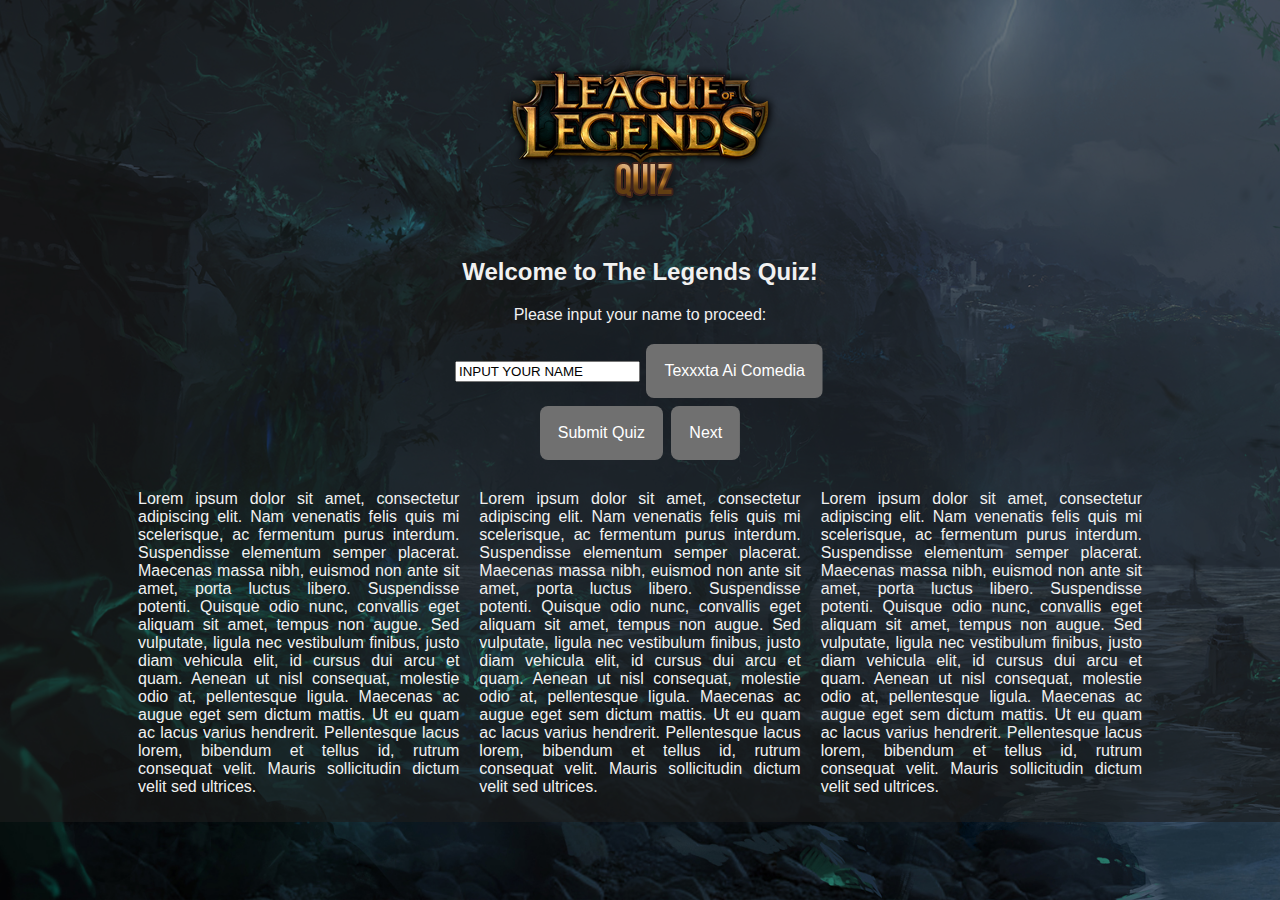
==== index.htm @ 51dd7d61 "Missing Right Answers Counter and Submit Button" ====
<!DOCTYPE html>
<html>
<head>
    <meta charset="utf-8" />
    <meta http-equiv="X-UA-Compatible" content="IE=edge">
    <title>League Of Legends Quiz</title>
    <meta name="viewport" content="width=device-width, initial-scale=1">
    <link rel="stylesheet" type="text/css" media="screen" href="css/style.css" />
    <script src="js/script.js"></script>
</head>
<body>
   <div class="layer">
        <div class="content">
            <!--Heading for testing text changes-->
            <img id="questionImg" src="img/basic.png" alt="Question Image">
            <h2 id="firstHeader">Welcome to The Legends Quiz!</h2>
            <h3 id="secondHeader"></h3>

            <p id="nameInputText">Please input your name to proceed:</p>
            <input name="nameInput" id="nameInput" type="text" value="INPUT YOUR NAME">

            <form name="answers" id="answers">
                <input type="radio" name="gender" value="male"><label id="optionA">UNO</label>
                <input type="radio" name="gender" value="female"><label id="optionB">DOS</label>
                <input type="radio" name="gender" value="other"><label id="optionC">TRES</label>
                <input type="radio" name="gender" value="other"><label id="optionD">CUATRO</label>
              </form>
              

            <!-- <select name="answers">
                    <option id="optionA" value="volvo">Volvo</option>
                    <option id="optionB" value="saab">Saab</option>
                    <option id="optionC" value="fiat">Fiat</option>
                    <option id="optionD" value="audi">Audi</option>
                  </select>    -->
            <button class="button" onclick="testingTexting()"><span>Texxxta Ai Comedia</span></button>
        
        <!--Thats where the quiz content will be-->
            <div id="quiz">

            </div>
        <!--Buttons for Submit or Skip question--> 
            <button class="button" id="submit" onclick="testingTexting()"><span>Submit Quiz</span></button>
            <button class="button" id="nextQuestion" onclick="nextQuestion()" ><span>Next</span></button>
        <!--Div to output the result of the quiz-->     
            <div id="results">

            </div>
        <!-- A simple flexbox with container and it's items (Good Content in here in the future, hope to use as options for answers in the Yasuo Question) -->     
            <div class="container">
                <div class="item">
                    <p>Lorem ipsum dolor sit amet, consectetur adipiscing elit. Nam venenatis felis quis mi scelerisque, ac
                        fermentum purus interdum. Suspendisse elementum semper placerat. Maecenas massa nibh, euismod non ante
                        sit amet, porta luctus libero. Suspendisse potenti. Quisque odio nunc, convallis eget aliquam sit amet,
                        tempus non augue. Sed vulputate, ligula nec vestibulum finibus, justo diam vehicula elit, id cursus dui
                            arcu et quam. Aenean ut nisl consequat, molestie odio at, pellentesque ligula. Maecenas ac augue eget sem 
                            dictum mattis. Ut eu quam ac lacus varius hendrerit. Pellentesque lacus lorem, bibendum et tellus id, rutrum 
                            consequat velit. Mauris sollicitudin dictum velit sed ultrices. </p>
                </div>
                <div class="item">
                    <p>Lorem ipsum dolor sit amet, consectetur adipiscing elit. Nam venenatis felis quis mi scelerisque, ac
                            fermentum purus interdum. Suspendisse elementum semper placerat. Maecenas massa nibh, euismod non ante
                                sit amet, porta luctus libero. Suspendisse potenti. Quisque odio nunc, convallis eget aliquam sit amet,
                                tempus non augue. Sed vulputate, ligula nec vestibulum finibus, justo diam vehicula elit, id cursus dui
                                arcu et quam. Aenean ut nisl consequat, molestie odio at, pellentesque ligula. Maecenas ac augue eget sem 
                                dictum mattis. Ut eu quam ac lacus varius hendrerit. Pellentesque lacus lorem, bibendum et tellus id, rutrum 
                                consequat velit. Mauris sollicitudin dictum velit sed ultrices. </p>
                </div>
                <div class="item">
                    <p>Lorem ipsum dolor sit amet, consectetur adipiscing elit. Nam venenatis felis quis mi scelerisque, ac
                            fermentum purus interdum. Suspendisse elementum semper placerat. Maecenas massa nibh, euismod non ante
                                sit amet, porta luctus libero. Suspendisse potenti. Quisque odio nunc, convallis eget aliquam sit amet,
                                tempus non augue. Sed vulputate, ligula nec vestibulum finibus, justo diam vehicula elit, id cursus dui
                                arcu et quam. Aenean ut nisl consequat, molestie odio at, pellentesque ligula. Maecenas ac augue eget sem 
                                dictum mattis. Ut eu quam ac lacus varius hendrerit. Pellentesque lacus lorem, bibendum et tellus id, rutrum 
                                consequat velit. Mauris sollicitudin dictum velit sed ultrices. </p>
                </div>
            </div>
        </div> 
    </div>   
</body>
</html>
---- css/style.css ----
html, body {
    color: #f1f1f1;
    text-align: justify;
    background-image: url("../img/bg.jpg");
    background-repeat: no-repeat;
    background-size: cover;
    background-attachment: fixed;
    font-family: Arial;
    
}

.layer {
    background-color: rgba(29, 29, 29, 0.6);
    position: absolute;
    top: 0;
    left: 0;
 
}

.content{
    display: block;
    width: 80%;
    height: 90%;
    margin: 0 auto;
    text-align: center;
    
}

#nameInput{
    display: inline;
}

#answers{
    display: none;
}

#questionImg{
    padding: 10px;
}

select {
    display: inline-block;
    padding: 10px;
    margin: 0;
    background: #2d2d2d;
    color:white;
    border-radius: 8px;
}

.container{
    display: flex;
    flex-direction: row;
    flex-wrap: nowrap;
    justify-content: center;
}

.item{
    order: 0;
    flex-grow: 1;
    flex-shrink: 1;
    margin: 10px;
    text-align: justify;
}

.button {
    border: none;
    color: white;
    padding: 18px;
    text-align: center;
    text-decoration: none;
    display: inline-block;
    font-size: 16px;
    margin: 4px 2px;
    border-radius: 8px;
    background: linear-gradient(to right, #4CAF50 50%, #707070 50%);
    background-size: 200% 100%;
    background-position: right bottom;
    transition: all .5s ease-out;
}

.button span {
    cursor: pointer;
    display: inline-block;
    position: relative;
    transition: 0.5s;
  }
  
.button span:after {
    content: '\00bb';
    position: absolute;
    opacity: 0;
    top: 0;
    right: -20px;
    transition: 0.5s;
}

.button:hover span {
    padding-right: 25px;
}

.button:hover{
    background-position: left bottom;
    color: #f1f1f1;
}

.button:hover span:after {
    opacity: 1;
    right: 0;
}

@media only screen and (max-width: 640px) {
    .container{
        display: flex;
        flex-direction: row;
        flex-wrap: wrap;
        justify-content: center;
    }

}
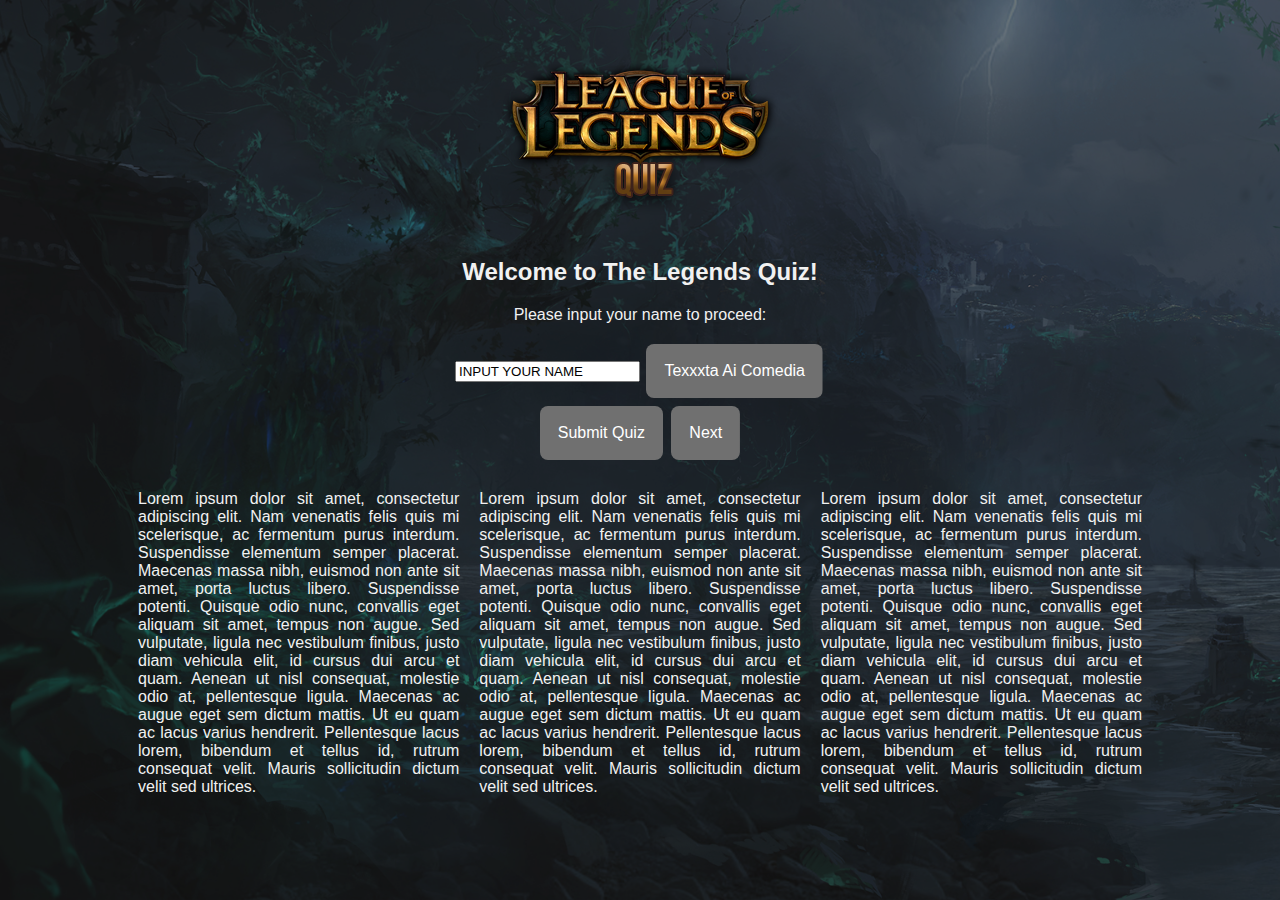
==== commit 942057d7: "questions not defined solved" ====
--- a/index.htm
+++ b/index.htm
@@ -9,7 +9,7 @@
     <script src="js/script.js"></script>
 </head>
 <body>
-   <div class="layer">
+   <div class="layer"> 
         <div class="content">
             <!--Heading for testing text changes-->
             <img id="questionImg" src="img/basic.png" alt="Question Image">
@@ -20,10 +20,10 @@
             <input name="nameInput" id="nameInput" type="text" value="INPUT YOUR NAME">
 
             <form name="answers" id="answers">
-                <input type="radio" name="gender" value="male"><label id="optionA">UNO</label>
-                <input type="radio" name="gender" value="female"><label id="optionB">DOS</label>
-                <input type="radio" name="gender" value="other"><label id="optionC">TRES</label>
-                <input type="radio" name="gender" value="other"><label id="optionD">CUATRO</label>
+                <input type="radio" name="gender" value="male"><label id="optionA"></label>
+                <input type="radio" name="gender" value="female"><label id="optionB"></label>
+                <input type="radio" name="gender" value="other"><label id="optionC"></label>
+                <input type="radio" name="gender" value="other"><label id="optionD"></label>
               </form>
               
 
--- a/css/style.css
+++ b/css/style.css
@@ -14,6 +14,7 @@
     position: absolute;
     top: 0;
     left: 0;
+    height: 100%;
  
 }
 
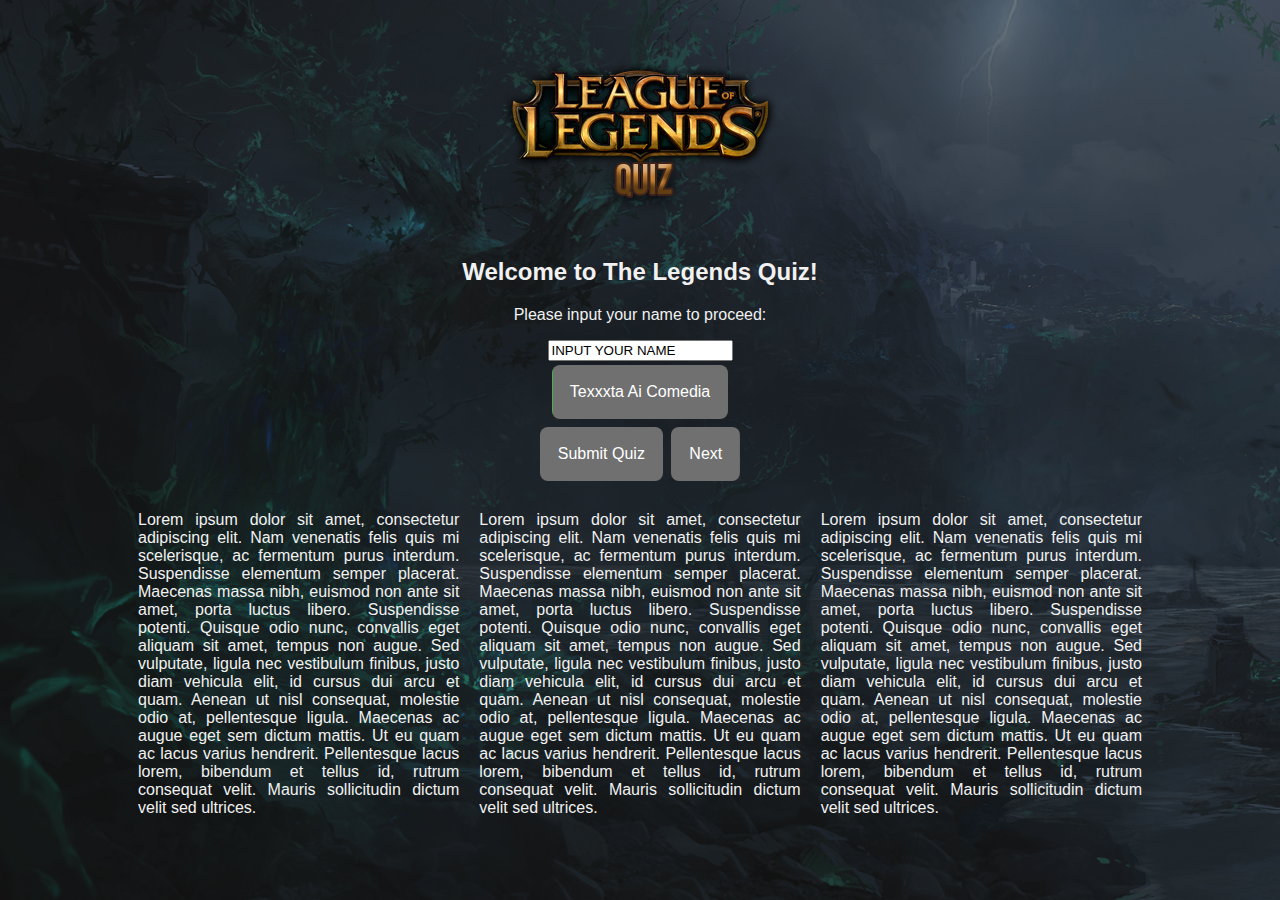
==== commit 9ccac337: "Count right answers to be done" ====
--- a/index.htm
+++ b/index.htm
@@ -13,26 +13,30 @@
         <div class="content">
             <!--Heading for testing text changes-->
             <img id="questionImg" src="img/basic.png" alt="Question Image">
+            <h3 id="secondHeader"></h3>
             <h2 id="firstHeader">Welcome to The Legends Quiz!</h2>
-            <h3 id="secondHeader"></h3>
+            
 
             <p id="nameInputText">Please input your name to proceed:</p>
             <input name="nameInput" id="nameInput" type="text" value="INPUT YOUR NAME">
 
-            <form name="answers" id="answers">
-                <input type="radio" name="gender" value="male"><label id="optionA"></label>
-                <input type="radio" name="gender" value="female"><label id="optionB"></label>
-                <input type="radio" name="gender" value="other"><label id="optionC"></label>
-                <input type="radio" name="gender" value="other"><label id="optionD"></label>
-              </form>
-              
+            <!--Answers in a dropdown list-->
+            <select name="answers" id="answers">
+                <option value="" id="default">PLEASE SELECT AN OPTION</option>
+                <option value="" id="optionA"></option>
+                <option value="" id="optionB"></option>
+                <option value="" id="optionC"></option>
+                <option value="" id="optionD"></option>
+            </select>
 
-            <!-- <select name="answers">
-                    <option id="optionA" value="volvo">Volvo</option>
-                    <option id="optionB" value="saab">Saab</option>
-                    <option id="optionC" value="fiat">Fiat</option>
-                    <option id="optionD" value="audi">Audi</option>
-                  </select>    -->
+            <!--Answers for yasuo question-->
+            <div id="yasuoSkills">
+                <img src="/img/yasuoQ.png" alt="yasuoQ" id="yasuo" onclick="yasuoQuestionQ()">
+                <img src="/img/yasuoW.png" alt="yasuoW" id="yasuo" onclick="yasuoQuestionW()">
+                <img src="/img/yasuoE.png" alt="yasuoE" id="yasuo" onclick="yasuoQuestionE()">
+                <img src="/img/yasuoR.png" alt="yasuoR" id="yasuo" onclick="yasuoQuestionR()">
+            </div><br>
+
             <button class="button" onclick="testingTexting()"><span>Texxxta Ai Comedia</span></button>
         
         <!--Thats where the quiz content will be-->
@@ -40,7 +44,7 @@
 
             </div>
         <!--Buttons for Submit or Skip question--> 
-            <button class="button" id="submit" onclick="testingTexting()"><span>Submit Quiz</span></button>
+            <button class="button" id="submit" onclick="testingTexting(); setAnswer()"><span>Submit Quiz</span></button>
             <button class="button" id="nextQuestion" onclick="nextQuestion()" ><span>Next</span></button>
         <!--Div to output the result of the quiz-->     
             <div id="results">
--- a/css/style.css
+++ b/css/style.css
@@ -42,11 +42,29 @@
 select {
     display: inline-block;
     padding: 10px;
-    margin: 0;
-    background: #2d2d2d;
-    color:white;
-    border-radius: 8px;
+    margin: 0 auto;
+    background: #f1f1f1;
+    color: #2d2d2d;
+    border-radius: 4px;
+    width: 200px;
+    text-align: center;
+    font-weight: bold;
+    
 }
+
+#yasuoSkills{
+    display: none;
+    
+}
+
+#yasuo{
+    opacity: 1;
+}
+
+#yasuo:hover{
+    opacity: 0.3;
+}
+
 
 .container{
     display: flex;
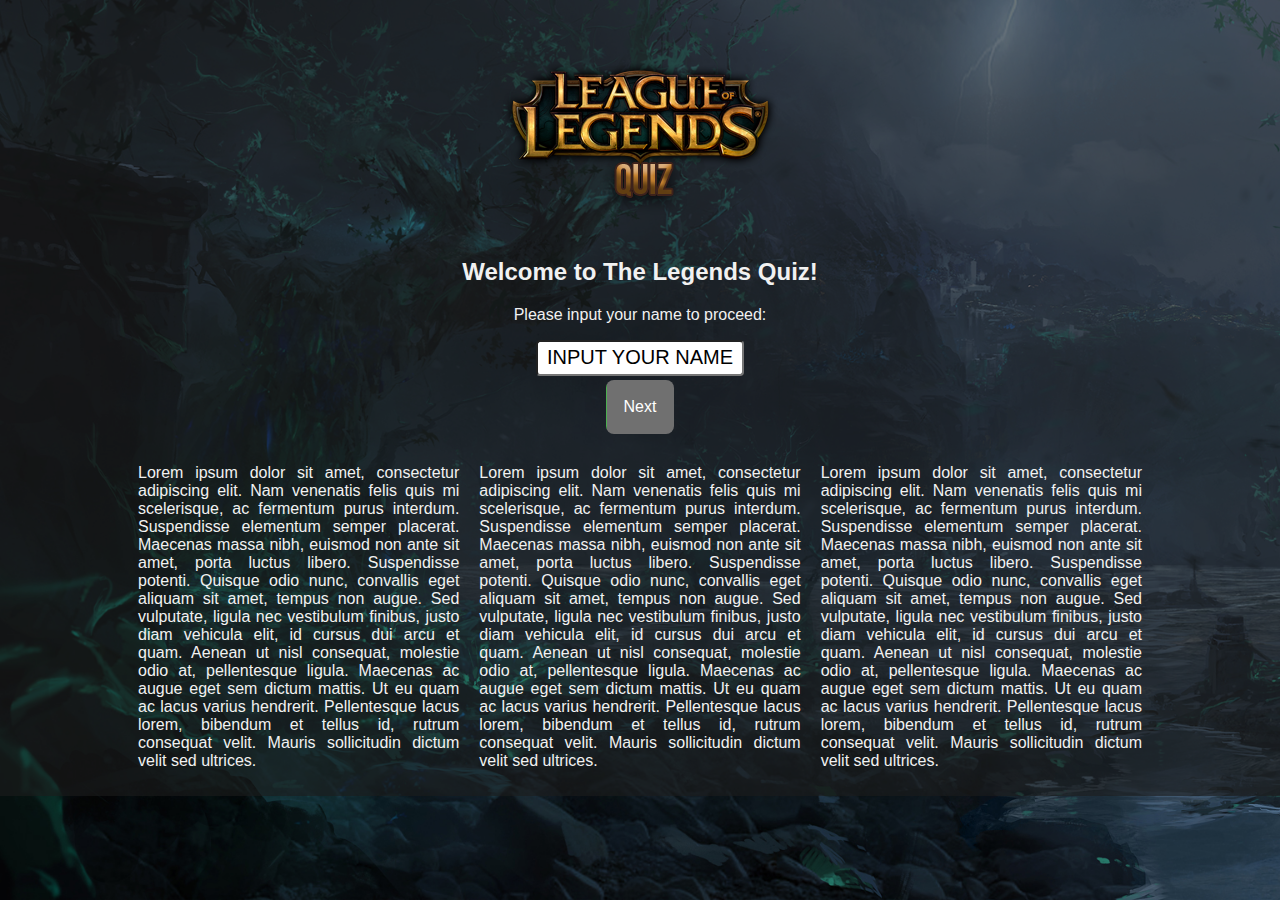
==== commit 3a63a927: "Updates on the answers and comparisson between them" ====
--- a/index.htm
+++ b/index.htm
@@ -21,12 +21,12 @@
             <input name="nameInput" id="nameInput" type="text" value="INPUT YOUR NAME">
 
             <!--Answers in a dropdown list-->
-            <select name="answers" id="answers">
-                <option value="" id="default">PLEASE SELECT AN OPTION</option>
-                <option value="" id="optionA"></option>
-                <option value="" id="optionB"></option>
-                <option value="" id="optionC"></option>
-                <option value="" id="optionD"></option>
+            <select name="answers" id="answers" value="">
+                <option value="noAnswer" id="default">PLEASE SELECT AN OPTION</option>
+                <option value="noAnswer" id="optionA"></option>
+                <option value="noAnswer" id="optionB"></option>
+                <option value="noAnswer" id="optionC"></option>
+                <option value="noAnswer" id="optionD"></option>
             </select>
 
             <!--Answers for yasuo question-->
@@ -37,15 +37,17 @@
                 <img src="/img/yasuoR.png" alt="yasuoR" id="yasuo" onclick="yasuoQuestionR()">
             </div><br>
 
-            <button class="button" onclick="testingTexting()"><span>Texxxta Ai Comedia</span></button>
-        
+            <div id="nextButton">
+            <button class="button next" onclick="testingTexting()"><span>Next</span></button>
+            </div>
         <!--Thats where the quiz content will be-->
             <div id="quiz">
 
             </div>
         <!--Buttons for Submit or Skip question--> 
-            <button class="button" id="submit" onclick="testingTexting(); setAnswer()"><span>Submit Quiz</span></button>
-            <button class="button" id="nextQuestion" onclick="nextQuestion()" ><span>Next</span></button>
+        <div id="submitButton">
+            <button class="button" onclick="genResults()"><span>Submit Quiz</span></button>
+        </div>
         <!--Div to output the result of the quiz-->     
             <div id="results">
 
--- a/css/style.css
+++ b/css/style.css
@@ -14,7 +14,6 @@
     position: absolute;
     top: 0;
     left: 0;
-    height: 100%;
  
 }
 
@@ -29,6 +28,11 @@
 
 #nameInput{
     display: inline;
+    border-radius: 4px;
+    width: 200px;
+    height: 30px;
+    font-size: 20px;
+    text-align: center;
 }
 
 #answers{
@@ -97,6 +101,16 @@
     transition: all .5s ease-out;
 }
 
+
+
+#nextButton {
+    display: inline;
+}
+
+#submitButton {
+    display: none;
+}
+
 .button span {
     cursor: pointer;
     display: inline-block;
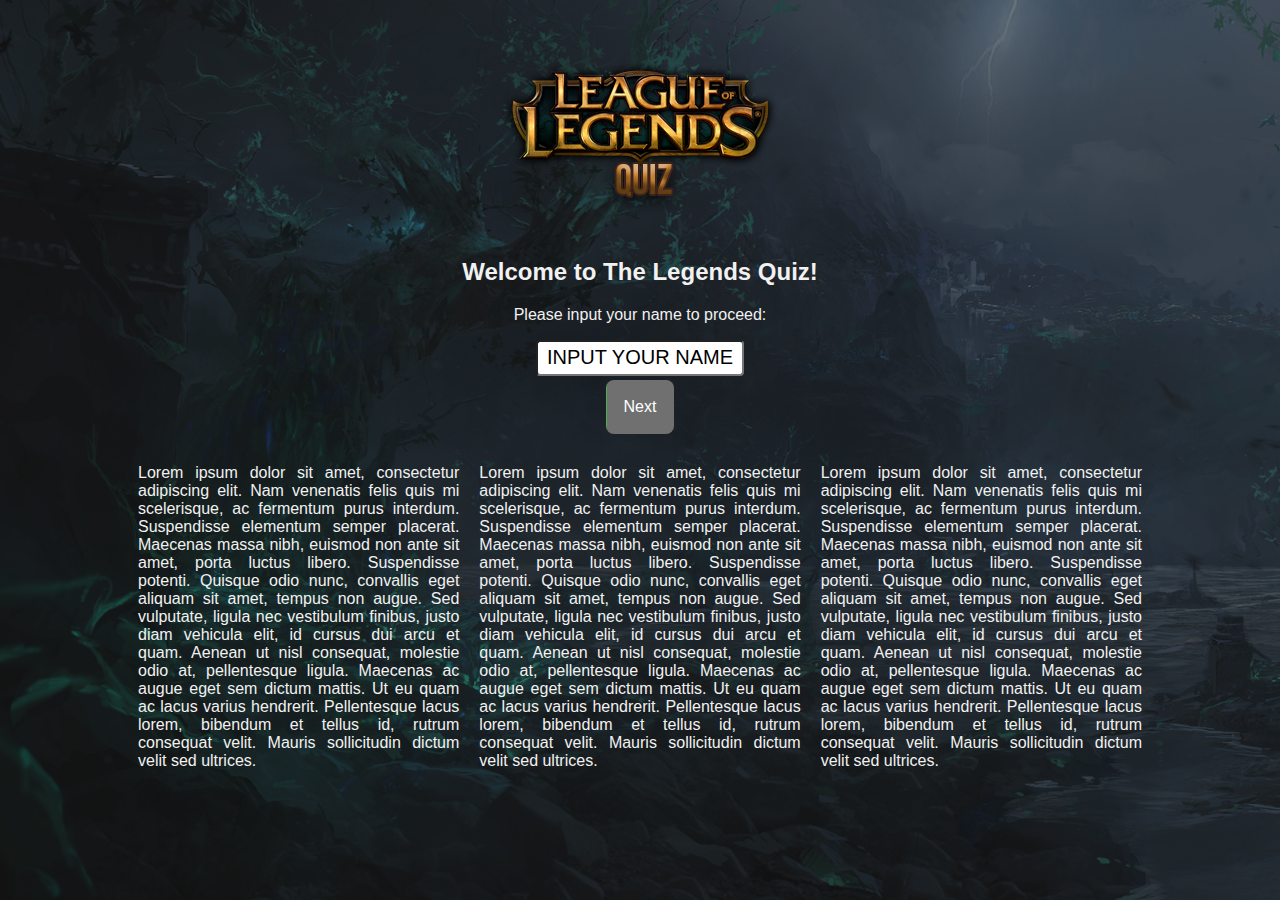
==== commit dedc181a: "Fixed Right Question Comparisson and Increase of RightAnswers Counter" ====
--- a/index.htm
+++ b/index.htm
@@ -36,6 +36,10 @@
                 <img src="/img/yasuoE.png" alt="yasuoE" id="yasuo" onclick="yasuoQuestionE()">
                 <img src="/img/yasuoR.png" alt="yasuoR" id="yasuo" onclick="yasuoQuestionR()">
             </div><br>
+
+            <div id="ekkoSentence">
+                <input type="text" value="Complete the sentence here">
+            </div>
 
             <div id="nextButton">
             <button class="button next" onclick="testingTexting()"><span>Next</span></button>
--- a/css/style.css
+++ b/css/style.css
@@ -6,7 +6,6 @@
     background-size: cover;
     background-attachment: fixed;
     font-family: Arial;
-    
 }
 
 .layer {
@@ -14,6 +13,7 @@
     position: absolute;
     top: 0;
     left: 0;
+    height: 100%;
  
 }
 
@@ -28,6 +28,15 @@
 
 #nameInput{
     display: inline;
+    border-radius: 4px;
+    width: 200px;
+    height: 30px;
+    font-size: 20px;
+    text-align: center;
+}
+
+#ekkoSentence{
+    display: none;
     border-radius: 4px;
     width: 200px;
     height: 30px;
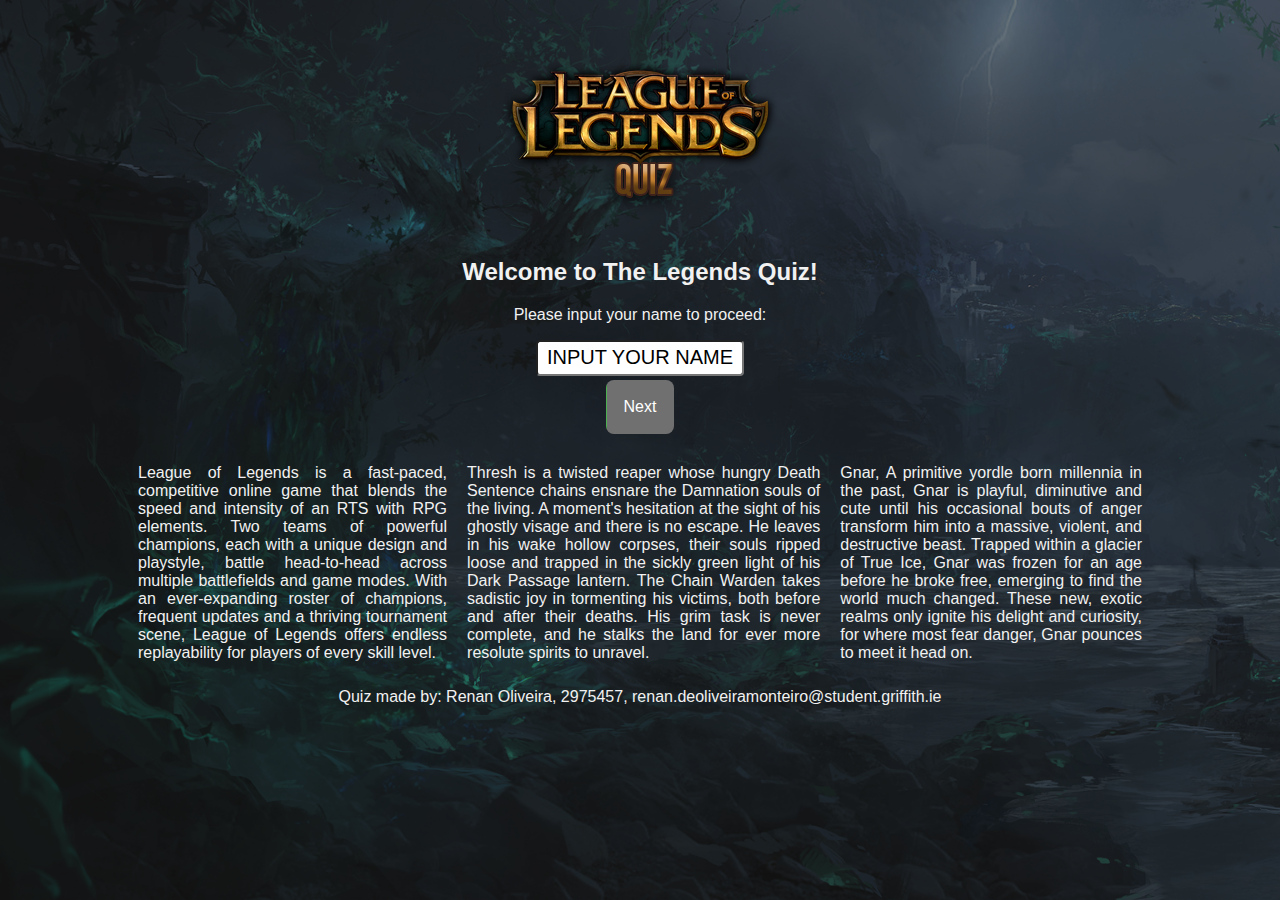
==== commit 10ab0a35: "Quiz Finished" ====
--- a/index.htm
+++ b/index.htm
@@ -31,61 +31,36 @@
 
             <!--Answers for yasuo question-->
             <div id="yasuoSkills">
-                <img src="/img/yasuoQ.png" alt="yasuoQ" id="yasuo" onclick="yasuoQuestionQ()">
-                <img src="/img/yasuoW.png" alt="yasuoW" id="yasuo" onclick="yasuoQuestionW()">
-                <img src="/img/yasuoE.png" alt="yasuoE" id="yasuo" onclick="yasuoQuestionE()">
-                <img src="/img/yasuoR.png" alt="yasuoR" id="yasuo" onclick="yasuoQuestionR()">
+                <img src="img/yasuoQ.png" alt="yasuoQ" id="yasuo" onclick="yasuoQuestionQ()">
+                <img src="img/yasuoW.png" alt="yasuoW" id="yasuo" onclick="yasuoQuestionW()">
+                <img src="img/yasuoE.png" alt="yasuoE" id="yasuo" onclick="yasuoQuestionE()">
+                <img src="img/yasuoR.png" alt="yasuoR" id="yasuo" onclick="yasuoQuestionR()">
             </div><br>
 
-            <div id="ekkoSentence">
-                <input type="text" value="Complete the sentence here">
-            </div>
+                <input type="text" id="ekkoInput" value="Complete the sentence here" onchange="setEkkoAnswer()">
 
             <div id="nextButton">
-            <button class="button next" onclick="testingTexting()"><span>Next</span></button>
+            <button class="button next" onclick="buildQuiz()"><span>Next</span></button>
             </div>
-        <!--Thats where the quiz content will be-->
-            <div id="quiz">
-
-            </div>
-        <!--Buttons for Submit or Skip question--> 
+        <!--Buttons for Submit and Next question--> 
         <div id="submitButton">
             <button class="button" onclick="genResults()"><span>Submit Quiz</span></button>
         </div>
         <!--Div to output the result of the quiz-->     
-            <div id="results">
 
-            </div>
-        <!-- A simple flexbox with container and it's items (Good Content in here in the future, hope to use as options for answers in the Yasuo Question) -->     
+        <!-- A simple flexbox with container and it's items. -->     
             <div class="container">
                 <div class="item">
-                    <p>Lorem ipsum dolor sit amet, consectetur adipiscing elit. Nam venenatis felis quis mi scelerisque, ac
-                        fermentum purus interdum. Suspendisse elementum semper placerat. Maecenas massa nibh, euismod non ante
-                        sit amet, porta luctus libero. Suspendisse potenti. Quisque odio nunc, convallis eget aliquam sit amet,
-                        tempus non augue. Sed vulputate, ligula nec vestibulum finibus, justo diam vehicula elit, id cursus dui
-                            arcu et quam. Aenean ut nisl consequat, molestie odio at, pellentesque ligula. Maecenas ac augue eget sem 
-                            dictum mattis. Ut eu quam ac lacus varius hendrerit. Pellentesque lacus lorem, bibendum et tellus id, rutrum 
-                            consequat velit. Mauris sollicitudin dictum velit sed ultrices. </p>
+                        <p>League of Legends is a fast-paced, competitive online game that blends the speed and intensity of an RTS with RPG elements. Two teams of powerful champions, each with a unique design and playstyle, battle head-to-head across multiple battlefields and game modes. With an ever-expanding roster of champions, frequent updates and a thriving tournament scene, League of Legends offers endless replayability for players of every skill level. </p>
+                    </div>
+                <div class="item">
+                    <p>Thresh is a twisted reaper whose hungry Death Sentence chains ensnare the Damnation souls of the living. A moment's hesitation at the sight of his ghostly visage and there is no escape. He leaves in his wake hollow corpses, their souls ripped loose and trapped in the sickly green light of his Dark Passage lantern. The Chain Warden takes sadistic joy in tormenting his victims, both before and after their deaths. His grim task is never complete, and he stalks the land for ever more resolute spirits to unravel.  </p>
                 </div>
                 <div class="item">
-                    <p>Lorem ipsum dolor sit amet, consectetur adipiscing elit. Nam venenatis felis quis mi scelerisque, ac
-                            fermentum purus interdum. Suspendisse elementum semper placerat. Maecenas massa nibh, euismod non ante
-                                sit amet, porta luctus libero. Suspendisse potenti. Quisque odio nunc, convallis eget aliquam sit amet,
-                                tempus non augue. Sed vulputate, ligula nec vestibulum finibus, justo diam vehicula elit, id cursus dui
-                                arcu et quam. Aenean ut nisl consequat, molestie odio at, pellentesque ligula. Maecenas ac augue eget sem 
-                                dictum mattis. Ut eu quam ac lacus varius hendrerit. Pellentesque lacus lorem, bibendum et tellus id, rutrum 
-                                consequat velit. Mauris sollicitudin dictum velit sed ultrices. </p>
-                </div>
-                <div class="item">
-                    <p>Lorem ipsum dolor sit amet, consectetur adipiscing elit. Nam venenatis felis quis mi scelerisque, ac
-                            fermentum purus interdum. Suspendisse elementum semper placerat. Maecenas massa nibh, euismod non ante
-                                sit amet, porta luctus libero. Suspendisse potenti. Quisque odio nunc, convallis eget aliquam sit amet,
-                                tempus non augue. Sed vulputate, ligula nec vestibulum finibus, justo diam vehicula elit, id cursus dui
-                                arcu et quam. Aenean ut nisl consequat, molestie odio at, pellentesque ligula. Maecenas ac augue eget sem 
-                                dictum mattis. Ut eu quam ac lacus varius hendrerit. Pellentesque lacus lorem, bibendum et tellus id, rutrum 
-                                consequat velit. Mauris sollicitudin dictum velit sed ultrices. </p>
-                </div>
+                    <p>Gnar, A primitive yordle born millennia in the past, Gnar is playful, diminutive and cute until his occasional bouts of anger transform him into a massive, violent, and destructive beast. Trapped within a glacier of True Ice, Gnar was frozen for an age before he broke free, emerging to find the world much changed. These new, exotic realms only ignite his delight and curiosity, for where most fear danger, Gnar pounces to meet it head on. </p>
+                </div> 
             </div>
+            <footer>Quiz made by: Renan Oliveira, 2975457, renan.deoliveiramonteiro@student.griffith.ie</footer>
         </div> 
     </div>   
 </body>
--- a/css/style.css
+++ b/css/style.css
@@ -35,12 +35,13 @@
     text-align: center;
 }
 
-#ekkoSentence{
+#ekkoInput{
     display: none;
     border-radius: 4px;
     width: 200px;
     height: 30px;
     font-size: 20px;
+    margin: 0 auto;
     text-align: center;
 }
 
